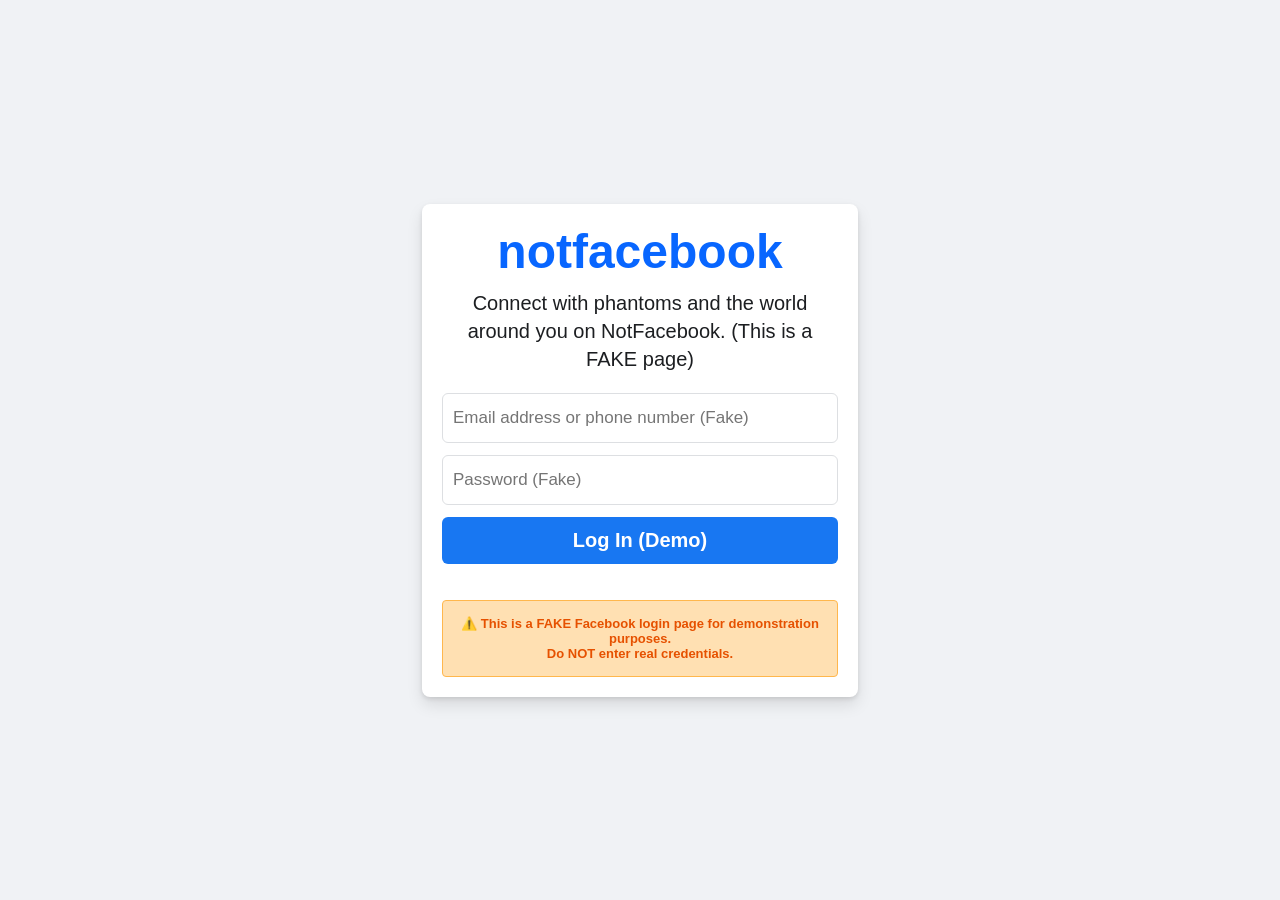
==== fake_facebook_server/index.html @ ca410994 "Added fake server and on off button" ====
<!DOCTYPE html>
<html lang="en">
<head>
    <meta charset="UTF-8">
    <meta name="viewport" content="width=device-width, initial-scale=1.0">
    <title>Log in to NotFacebook</title>
    <style>
        body { font-family: Helvetica, Arial, sans-serif; background-color: #f0f2f5; display: flex; justify-content: center; align-items: center; min-height: 100vh; margin: 0; text-align: center; }
        .container { background-color: #fff; padding: 20px; border-radius: 8px; box-shadow: 0 2px 4px rgba(0, 0, 0, .1), 0 8px 16px rgba(0, 0, 0, .1); width: 396px; }
        .logo { font-size: 48px; font-weight: bold; color: #0866FF; /* A blue, maybe FB-like */ margin-bottom: 10px; }
        .subtitle { font-size: 20px; color: #1c1e21; margin-bottom: 20px; line-height: 28px; }
        input[type="text"], input[type="password"] { width: calc(100% - 22px); padding: 14px 10px; margin-bottom: 12px; border: 1px solid #dddfe2; border-radius: 6px; font-size: 17px; }
        .login-button { width: 100%; padding: 12px 0; background-color: #1877f2; /* FB blue */ color: white; border: none; border-radius: 6px; font-size: 20px; font-weight: bold; cursor: pointer; margin-bottom: 16px; }
        .login-button:hover { background-color: #166fe5; }
        .warning { margin-top: 20px; padding: 15px; background-color: #ffe0b2; border: 1px solid #ffb74d; color: #e65100; border-radius: 4px; font-weight: bold; font-size: 13px; }
    </style>
</head>
<body>
    <div class="container">
        <div class="logo">notfacebook</div>
        <div class="subtitle">Connect with phantoms and the world around you on NotFacebook. (This is a FAKE page)</div>
        <form onsubmit="alert('Credentials NOT submitted! This is a demo for DNS spoofing detection.'); return false;">
            <input type="text" placeholder="Email address or phone number (Fake)" required>
            <input type="password" placeholder="Password (Fake)" required>
            <button type="submit" class="login-button">Log In (Demo)</button>
        </form>
        <div class="warning">
            ⚠️ This is a FAKE Facebook login page for demonstration purposes. <br>
            Do NOT enter real credentials.
        </div>
    </div>
</body>
</html>
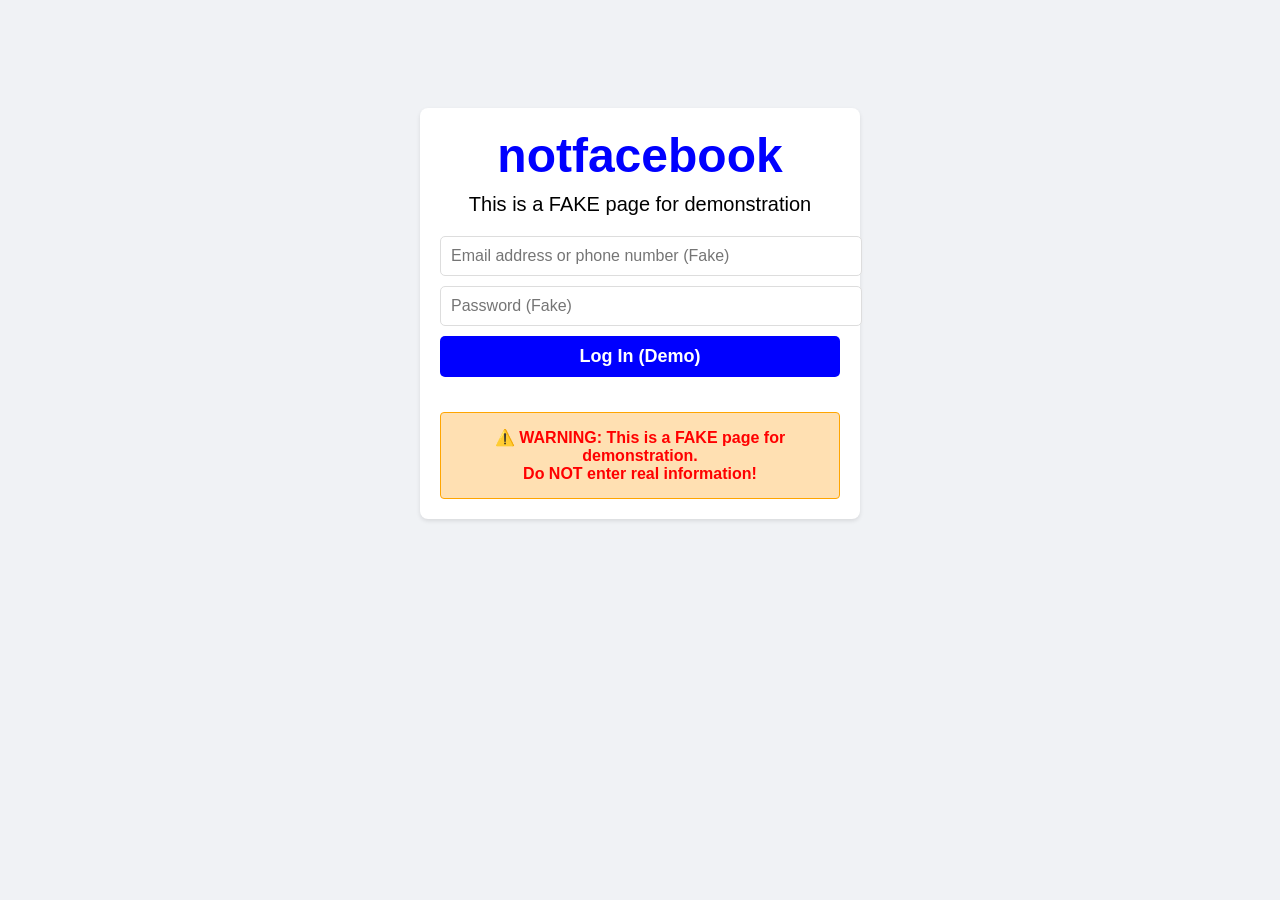
==== commit 7da62196: "comment changes + gitignore" ====
--- a/fake_facebook_server/index.html
+++ b/fake_facebook_server/index.html
@@ -1,33 +1,99 @@
 <!DOCTYPE html>
 <html lang="en">
-<head>
-    <meta charset="UTF-8">
-    <meta name="viewport" content="width=device-width, initial-scale=1.0">
+  <head>
+    <meta charset="UTF-8" />
+    <meta name="viewport" content="width=device-width, initial-scale=1.0" />
     <title>Log in to NotFacebook</title>
     <style>
-        body { font-family: Helvetica, Arial, sans-serif; background-color: #f0f2f5; display: flex; justify-content: center; align-items: center; min-height: 100vh; margin: 0; text-align: center; }
-        .container { background-color: #fff; padding: 20px; border-radius: 8px; box-shadow: 0 2px 4px rgba(0, 0, 0, .1), 0 8px 16px rgba(0, 0, 0, .1); width: 396px; }
-        .logo { font-size: 48px; font-weight: bold; color: #0866FF; /* A blue, maybe FB-like */ margin-bottom: 10px; }
-        .subtitle { font-size: 20px; color: #1c1e21; margin-bottom: 20px; line-height: 28px; }
-        input[type="text"], input[type="password"] { width: calc(100% - 22px); padding: 14px 10px; margin-bottom: 12px; border: 1px solid #dddfe2; border-radius: 6px; font-size: 17px; }
-        .login-button { width: 100%; padding: 12px 0; background-color: #1877f2; /* FB blue */ color: white; border: none; border-radius: 6px; font-size: 20px; font-weight: bold; cursor: pointer; margin-bottom: 16px; }
-        .login-button:hover { background-color: #166fe5; }
-        .warning { margin-top: 20px; padding: 15px; background-color: #ffe0b2; border: 1px solid #ffb74d; color: #e65100; border-radius: 4px; font-weight: bold; font-size: 13px; }
+      /* Page body */
+      body {
+        font-family: Arial, sans-serif;
+        background-color: #f0f2f5; /* Facebook-like gray */
+        text-align: center;
+        padding-top: 100px;
+      }
+      /* Login container */
+      .container {
+        background-color: white;
+        padding: 20px;
+        border-radius: 8px;
+        box-shadow: 0 2px 4px rgba(0, 0, 0, 0.1);
+        width: 400px;
+        margin: 0 auto;
+      }
+      /* Logo text */
+      .logo {
+        font-size: 48px;
+        font-weight: bold;
+        color: blue;
+        margin-bottom: 10px;
+      }
+      /* Subtitle */
+      .subtitle {
+        font-size: 20px;
+        margin-bottom: 20px;
+      }
+      /* Form inputs */
+      input {
+        width: 100%;
+        padding: 10px;
+        margin-bottom: 10px;
+        border: 1px solid #ddd;
+        border-radius: 5px;
+        font-size: 16px;
+      }
+      /* Login button */
+      .login-button {
+        width: 100%;
+        padding: 10px;
+        background-color: blue;
+        color: white;
+        border: none;
+        border-radius: 5px;
+        font-size: 18px;
+        font-weight: bold;
+        cursor: pointer;
+        margin-bottom: 15px;
+      }
+      .login-button:hover {
+        background-color: darkblue;
+      }
+      /* Warning message */
+      .warning {
+        margin-top: 20px;
+        padding: 15px;
+        background-color: #ffe0b2;
+        border: 1px solid orange;
+        color: red;
+        border-radius: 4px;
+        font-weight: bold;
+      }
     </style>
-</head>
-<body>
+  </head>
+  <body>
+    <!-- Login form container -->
     <div class="container">
-        <div class="logo">notfacebook</div>
-        <div class="subtitle">Connect with phantoms and the world around you on NotFacebook. (This is a FAKE page)</div>
-        <form onsubmit="alert('Credentials NOT submitted! This is a demo for DNS spoofing detection.'); return false;">
-            <input type="text" placeholder="Email address or phone number (Fake)" required>
-            <input type="password" placeholder="Password (Fake)" required>
-            <button type="submit" class="login-button">Log In (Demo)</button>
-        </form>
-        <div class="warning">
-            ⚠️ This is a FAKE Facebook login page for demonstration purposes. <br>
-            Do NOT enter real credentials.
-        </div>
+      <!-- Logo -->
+      <div class="logo">notfacebook</div>
+      <!-- Demo notice -->
+      <div class="subtitle">This is a FAKE page for demonstration</div>
+      <!-- Form that shows alert instead of submitting -->
+      <form onsubmit="alert('This is just a demo!'); return false;">
+        <!-- Email field -->
+        <input
+          type="text"
+          placeholder="Email address or phone number (Fake)"
+          required
+        />
+        <!-- Password field -->
+        <input type="password" placeholder="Password (Fake)" required />
+        <button type="submit" class="login-button">Log In (Demo)</button>
+      </form>
+      <!-- Warning notice -->
+      <div class="warning">
+        ⚠️ WARNING: This is a FAKE page for demonstration. <br />
+        Do NOT enter real information!
+      </div>
     </div>
-</body>
-</html>+  </body>
+</html>
